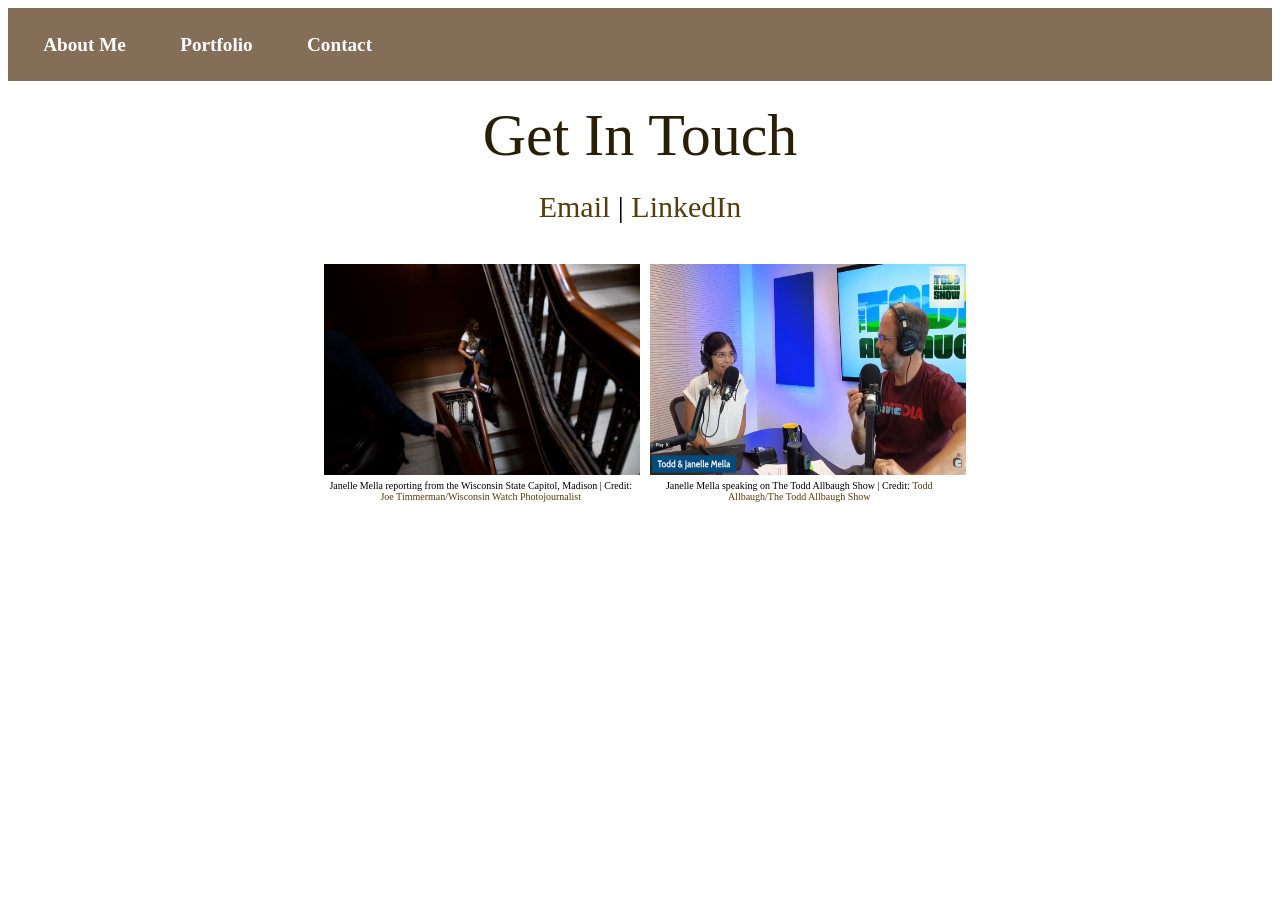
==== Portfolio/contact.html @ a8cc0e9a "Add files via upload" ====
<head>
  <link href="style.css" type="text/css" rel="stylesheet" />
</head>

<!---------------------Navbar-------------------------->
<body>
  <div class="navbar">    
    <div class="nav-buttons">
      <a href="aboutme.html" class="nav-item">About Me</a>
      <a href="portfolio.html" class="nav-item">Portfolio</a>
      <a href="contact.html" class="nav-item">Contact</a>
    </div>
    
    <div class="nav-item hamburger">☰</div>
  </div>

  <script>
    document.querySelector('.hamburger').onclick = () => {
      document.querySelector('.nav-buttons').classList.toggle('active');
    };
  </script>
<!-----------------------Contact Info---------------------->

<div class="contact-title">
    Get In Touch
  </div>
  <div class="contact-links">
    <a href="mailto:janellemella2027@u.northwestern.edu">Email</a> <!--mailto: pulls up the uers default email with a pre-drafted email to the receiver when clicked-->
    | <a href="https://www.linkedin.com/in/janellemella">LinkedIn</a>
  </div>

<div class="contact-photos">
  <img src= "contact1.PNG" alt='Janelle Mella at the Wisconsin State Capitol, Madison, photo by Joe Timmerman' class = 'contact-photos'/>
  <img src= "contact2.PNG" alt='Janelle Mella at the Wisconsin State Capitol, Madison, photo by Joe Timmerman' class = 'contact-photos'/>
</div>

<div class="contact-caption">
  <span class="caption-alignment">
    Janelle Mella reporting from the Wisconsin State Capitol, Madison | Credit: 
    <a href='https://wisconsinwatch.org/author/jtimmerman/'>Joe Timmerman/Wisconsin Watch Photojournalist</a>
  </span>

  <span class="caption-alignment">
    Janelle Mella speaking on The Todd Allbaugh Show | Credit: 
    <a href='https://toddallbaughshow.com/'>Todd Allbaugh/The Todd Allbaugh Show</a>
  </span>
</div>

</body>
</html>
---- Portfolio/style.css ----
/*********************Styling for navbar********************/
html {
  scroll-behavior: smooth;
}
.navbar {
  display: flex;
  justify-content: space-between;
  padding: 1em;
  background: #856e58;
  color: white;
  position: sticky;
  top: 0;
  z-index: 10;
}

.nav-buttons {
  display: flex;
  gap: 1em;
}

.nav-item {
  padding: 0.5em 1em;
  color: white;
  text-decoration: none;
  font-size:1.2em;
  font-weight:bold;
}

.hamburger {
  display: none;
}

.content {
  width: 50%;
  margin: auto;
  font-size:1.4em;
}

img.fm{
  width: 80%;
  margin: auto;
  display: block;
}

#hero { position: relative; }
#hero h1 { 
  position: absolute; 
  top: 30%; left: 50%; 
  transform: translate(-50%,-50%); 
  font-family: 'Impact', Arial Black, sans-serif;
  font-size: 5em;
  font-weight: 900;
  color: #fff;
  text-shadow: 
    0 0 10px #000, 
    3px 3px 0 #000,
    -3px -3px 0 #000,
    3px 0 0 #000;
  letter-spacing: 4px;
  text-transform: uppercase;
  margin: 0;
}
.cutline {
  text-align: center;
}
/*********************About Me Section******************/

.aboutme-title {
  color: rgb(41, 31, 7);
  font-family: 'Times New Roman', Times, serif;
  text-align: center;
  font-size: 90px;
  margin-top: 20px;
  margin-bottom: 20px;
}

.aboutme-blurb {
  color: rgb(82, 61, 12);
  font-family: 'Times New Roman', Times, serif;
  text-align: center;
  font-size: 25px;
  margin-bottom: 20px;
  width: 60%;        /* so lines don't go to the end of the page */
  margin: 0 auto;    /* centers the blurb box */
  margin-bottom: 20px;
}

/*image formatting */
.janelle {
  width: 30%;
  height: auto;
  display: block; /* makes sure the image doesn't function as text but as its own entity I believe */
  margin: auto;
}

/*caption formatting */
.aboutme-caption {
  width: 30%;
  font-size: 15px;
  text-align: center;
  margin: 0 auto;  /* centers the caption not just the text itself */
  margin-top: 5px; 
}

/********************Portfolio section******************/

/*clips formatting */
.clip-section {
  margin-bottom: 40px; /* margin-bottom and -top makes there be no gap between the headlines and text below and above it*/
}

.clip-links {
  font-family: 'Times New Roman', Times, serif;
  text-align: center;
  font-size: 25px;
}

.clip-links a {
  font-style: italic;
}

.clip-titles {
  margin-bottom: 10px;
}

.portfolio-title {
  color: rgb(41, 31, 7);
  font-family: 'Times New Roman', Times, serif;
  text-align: center;
  font-size: 60px;
  margin-top: 20px;
  margin-bottom: 40px;
}

/******************Contact Section***********************/

.contact-title {
  color: rgb(41, 31, 7);
  font-family: 'Times New Roman', Times, serif;
  text-align: center;
  font-size: 60px;
  margin-top: 20px;
}

.contact-links {
  margin-top: 20px;
  font-size: 30px;
  text-align: center;
}

/*image formatting -- I used AI to help with logistics of positioning the images on the page because I was having trouble */
.contact-photos{
  width: 50%;
  height: auto;
  display: block;
  margin: 0 auto;
  margin-top: 20px;
  display: flex; /*puts the images side by side */
  gap: 10px; /*creates a little space between images */
  text-align: center;
}

/*caption formatting */
.contact-caption {
  text-align: center;  
  margin-top: 5px;
  font-size: 10px;
}

/* each caption side by side */
.caption-alignment {
  display: inline-block; /*makes sure the texts can be side by side */
  width: 25%;            
  text-align: center;    
}

/*********************************************************/

/*General headline styling for each page*/

h1 {
  color: rgb(41, 31, 7);
  font-family:'Times New Roman', Times, serif;
  text-align: center;
  font-size: 60px;
  margin-bottom: 20px; 
}

h2 {
  color: rgb(82, 61, 12);
  font-family: 'Times New Roman', Times, serif;
  text-align: center;
  font-size: 30px;
  margin-bottom: 10px;
}

/* Formatting for all hyperlinks */

a {
  color: rgb(82, 61, 12);
  text-decoration: none; /*text-decoration takes away the line underneath that automatically shows up when hyperlinked*/
}

a:hover { /* a:hover just formats the link's hovering function and allows a user to hover */
  color: #1113b4; /* Makes the words turn blue when users hover their cursor so they know the links are clickable */
}

/* Mobile for navbar/page overall*/

@media (orientation: portrait) {

  .nav-buttons {
    display: none;
  }

  .hamburger {
    display: block;
  }

  .nav-buttons.active {
    display: flex;
    flex-direction: column;
    position: absolute;
    top: 100%;
    left: 0;
    right: 0;
    background: #333;
    padding: 1em;
  }

  .content {
    width: 95%;
  }

  body {
    width: 100%;
    font-size: 2em;
  }
}
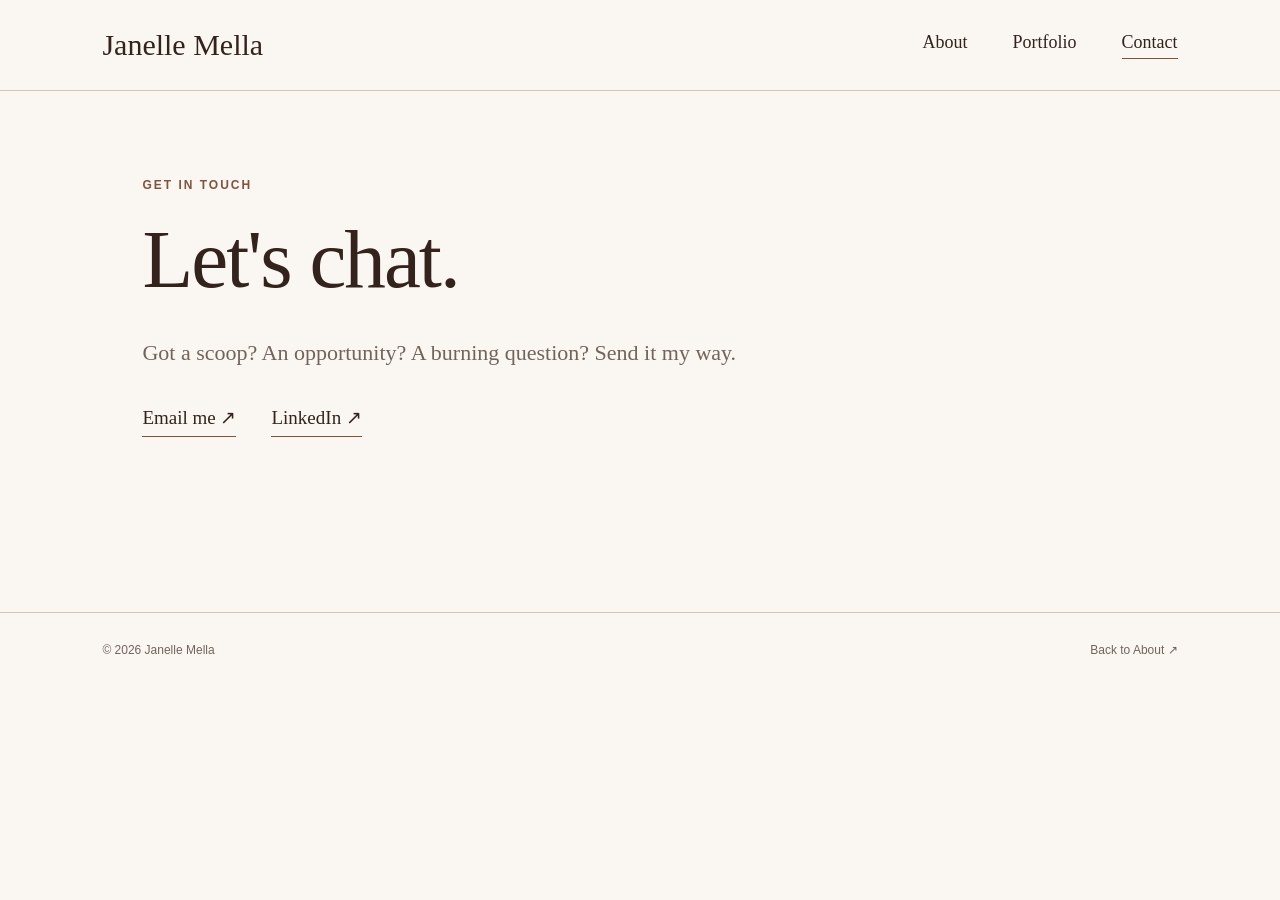
==== commit a4b202c2: "commit" ====
--- a/Portfolio/contact.html
+++ b/Portfolio/contact.html
@@ -1,50 +1,77 @@
+
+<!DOCTYPE html>
+<html lang="en">
 <head>
-  <link href="style.css" type="text/css" rel="stylesheet" />
+  <meta charset="UTF-8">
+  <meta name="viewport" content="width=device-width, initial-scale=1.0">
+  <title>Contact | Janelle Mella</title>
+  <link rel="stylesheet" href="style.css">
 </head>
 
-<!---------------------Navbar-------------------------->
 <body>
-  <div class="navbar">    
-    <div class="nav-buttons">
-      <a href="aboutme.html" class="nav-item">About Me</a>
-      <a href="portfolio.html" class="nav-item">Portfolio</a>
-      <a href="contact.html" class="nav-item">Contact</a>
-    </div>
-    
-    <div class="nav-item hamburger">☰</div>
-  </div>
+
+  <!-- NAVIGATION -->
+  <header class="site-header">
+    <a href="aboutme.html" class="site-logo">Janelle Mella</a>
+
+    <button class="menu-toggle" type="button"
+      aria-label="Toggle navigation"
+      aria-expanded="false"
+      aria-controls="main-nav">☰</button>
+
+    <nav class="main-nav" id="main-nav" aria-label="Main navigation">
+      <a href="aboutme.html">About</a>
+      <a href="portfolio.html">Portfolio</a>
+      <a href="contact.html" class="active" aria-current="page">Contact</a>
+    </nav>
+  </header>
+
+  <main class="inner-page">
+
+    <!-- CONTACT INTRODUCTION -->
+    <section class="page-intro contact-intro">
+      <p class="eyebrow">GET IN TOUCH</p>
+
+      <h1>Let's chat.</h1>
+
+      <p> Got a scoop? An opportunity? A burning question? Send it my way.</p>
+
+      <div class="contact-links">
+        <a href="mailto:janellemella2027@u.northwestern.edu">
+          Email me ↗
+        </a>
+
+        <a href="https://www.linkedin.com/in/janellemella"
+          target="_blank" rel="noopener noreferrer">
+          LinkedIn ↗
+        </a>
+      </div>
+    </section>
+  </main>
+
+  <footer class="site-footer">
+    <p>© 2026 Janelle Mella</p>
+    <a href="aboutme.html">Back to About ↗</a>
+  </footer>
 
   <script>
-    document.querySelector('.hamburger').onclick = () => {
-      document.querySelector('.nav-buttons').classList.toggle('active');
-    };
+    const menuButton = document.querySelector('.menu-toggle');
+    const nav = document.querySelector('.main-nav');
+
+    menuButton.addEventListener('click', () => {
+      const isOpen = nav.classList.toggle('open');
+      menuButton.setAttribute('aria-expanded', isOpen);
+      menuButton.textContent = isOpen ? '✕' : '☰';
+    });
+
+    nav.querySelectorAll('a').forEach(link => {
+      link.addEventListener('click', () => {
+        nav.classList.remove('open');
+        menuButton.setAttribute('aria-expanded', 'false');
+        menuButton.textContent = '☰';
+      });
+    });
   </script>
-<!-----------------------Contact Info---------------------->
-
-<div class="contact-title">
-    Get In Touch
-  </div>
-  <div class="contact-links">
-    <a href="mailto:janellemella2027@u.northwestern.edu">Email</a> <!--mailto: pulls up the uers default email with a pre-drafted email to the receiver when clicked-->
-    | <a href="https://www.linkedin.com/in/janellemella">LinkedIn</a>
-  </div>
-
-<div class="contact-photos">
-  <img src= "contact1.PNG" alt='Janelle Mella at the Wisconsin State Capitol, Madison, photo by Joe Timmerman' class = 'contact-photos'/>
-  <img src= "contact2.PNG" alt='Janelle Mella at the Wisconsin State Capitol, Madison, photo by Joe Timmerman' class = 'contact-photos'/>
-</div>
-
-<div class="contact-caption">
-  <span class="caption-alignment">
-    Janelle Mella reporting from the Wisconsin State Capitol, Madison | Credit: 
-    <a href='https://wisconsinwatch.org/author/jtimmerman/'>Joe Timmerman/Wisconsin Watch Photojournalist</a>
-  </span>
-
-  <span class="caption-alignment">
-    Janelle Mella speaking on The Todd Allbaugh Show | Credit: 
-    <a href='https://toddallbaughshow.com/'>Todd Allbaugh/The Todd Allbaugh Show</a>
-  </span>
-</div>
 
 </body>
-</html>+</html>
--- a/Portfolio/style.css
+++ b/Portfolio/style.css
@@ -1,239 +1,456 @@
-/*********************Styling for navbar********************/
+
+/* =====================================
+   JANELLE MELLA — EDITORIAL MINIMAL
+   ===================================== */
+
+/* COLOR PALETTE */
+:root {
+  --background: #faf7f2;
+  --text: #33231c;
+  --accent: #80533c;
+  --muted: #70645b;
+  --border: #d5c5b6;
+  --serif: Georgia, 'Times New Roman', serif;
+}
+
+/* GLOBAL */
+* {
+  box-sizing: border-box;
+}
+
 html {
   scroll-behavior: smooth;
 }
-.navbar {
+
+body {
+  margin: 0;
+  background: var(--background);
+  color: var(--text);
+  font-family: var(--serif);
+  font-size: 17px;
+  -webkit-font-smoothing: antialiased;
+}
+
+a {
+  color: inherit;
+  text-decoration: none;
+  transition: color 0.2s ease;
+}
+
+a:hover {
+  color: var(--accent);
+}
+
+img {
+  max-width: 100%;
+}
+
+/* NAVIGATION */
+.site-header {
   display: flex;
   justify-content: space-between;
-  padding: 1em;
-  background: #856e58;
-  color: white;
+  align-items: center;
+  padding: 28px 8%;
+  gap: 30px;
+  background: var(--background);
+  border-bottom: 1px solid var(--border);
   position: sticky;
   top: 0;
-  z-index: 10;
-}
-
-.nav-buttons {
+  z-index: 100;
+}
+
+.site-logo {
+  font-size: 30px;
+  white-space: nowrap;
+}
+
+.main-nav {
   display: flex;
-  gap: 1em;
-}
-
-.nav-item {
-  padding: 0.5em 1em;
-  color: white;
-  text-decoration: none;
-  font-size:1.2em;
-  font-weight:bold;
-}
-
-.hamburger {
+  align-items: center;
+  gap: 45px;
+}
+
+.main-nav a {
+  font-size: 18px;
+  padding-bottom: 5px;
+  border-bottom: 1px solid transparent;
+}
+
+.main-nav a:hover,
+.main-nav a.active {
+  border-color: var(--accent);
+}
+
+.menu-toggle {
   display: none;
-}
-
-.content {
-  width: 50%;
-  margin: auto;
-  font-size:1.4em;
-}
-
-img.fm{
-  width: 80%;
-  margin: auto;
+  border: none;
+  background: transparent;
+  color: var(--text);
+  font-size: 27px;
+  cursor: pointer;
+}
+
+/* ABOUT HERO */
+.about-hero {
+  max-width: 1450px;
+  margin: 0 auto;
+  padding: 75px 8% 70px;
+  display: grid;
+  grid-template-columns: 0.85fr 1.15fr;
+  align-items: center;
+  gap: 7%;
+}
+
+.hero-photo {
+  margin: 0;
+}
+
+.hero-photo img {
   display: block;
-}
-
-#hero { position: relative; }
-#hero h1 { 
-  position: absolute; 
-  top: 30%; left: 50%; 
-  transform: translate(-50%,-50%); 
-  font-family: 'Impact', Arial Black, sans-serif;
-  font-size: 5em;
-  font-weight: 900;
-  color: #fff;
-  text-shadow: 
-    0 0 10px #000, 
-    3px 3px 0 #000,
-    -3px -3px 0 #000,
-    3px 0 0 #000;
-  letter-spacing: 4px;
-  text-transform: uppercase;
+  width: 100%;
+  height: auto;
+  max-height: 510px;
+  object-fit: cover;
+}
+
+.hero-photo figcaption {
+  margin-top: 8px;
+  font-size: 12px;
+  color: var(--muted);
+}
+
+.eyebrow {
+  font-family: Arial, sans-serif;
+  font-size: 12px;
+  font-weight: bold;
+  letter-spacing: 2px;
+  color: var(--accent);
+}
+
+.hero-content h1 {
+  font-size: clamp(42px, 4.2vw, 67px);
+  font-weight: normal;
+  line-height: 1.14;
+  letter-spacing: -1.5px;
+  margin: 22px 0 28px;
+}
+
+.hero-content > p:not(.eyebrow) {
+  font-size: 20px;
+  line-height: 1.75;
+  margin: 0 0 18px;
+}
+
+.text-link {
+  display: inline-flex;
+  align-items: center;
+  gap: 15px;
+  margin-top: 15px;
+  padding-bottom: 7px;
+  border-bottom: 1px solid var(--accent);
+  font-size: 16px;
+}
+
+/* ABOUT — THREE COLUMNS */
+.about-columns {
+  max-width: 1450px;
+  margin: 0 auto;
+  padding: 55px 8% 95px;
+  display: grid;
+  grid-template-columns: repeat(3, minmax(0, 1fr));
+  gap: 0;
+  border-top: 1px solid var(--border);
+}
+
+.about-column {
+  padding: 0 35px;
+  border-right: 1px solid var(--border);
+}
+
+.about-column:first-child {
+  padding-left: 0;
+}
+
+.about-column:last-child {
+  border-right: none;
+  padding-right: 0;
+}
+
+.about-column h2 {
+  font-size: clamp(27px, 2.5vw, 36px);
+  font-style: italic;
+  font-weight: normal;
+  line-height: 1.2;
+  margin: 0 0 22px;
+}
+
+.about-column p {
+  font-size: 17px;
+  line-height: 1.7;
+  margin: 0 0 18px;
+}
+
+.column-link {
+  display: inline-block;
+  margin-top: 12px;
+  padding-bottom: 5px;
+  border-bottom: 1px solid var(--accent);
+  font-size: 16px;
+}
+
+/* INNER PAGES */
+.inner-page {
+  max-width: 1200px;
+  margin: 0 auto;
+  padding: 75px 8% 110px;
+}
+
+.page-intro {
+  max-width: 820px;
+  margin-bottom: 85px;
+}
+
+.page-intro h1 {
+  font-size: clamp(52px, 6.5vw, 88px);
+  font-weight: normal;
+  line-height: 1.1;
+  letter-spacing: -2px;
+  margin: 22px 0 28px;
+}
+
+.page-intro > p:not(.eyebrow) {
+  font-size: 22px;
+  line-height: 1.7;
+  color: var(--muted);
+}
+
+/* PORTFOLIO SECTIONS */
+.publication-section {
+  display: grid;
+  grid-template-columns: 1fr 2fr;
+  gap: 55px;
+  padding: 42px 0 65px;
+  border-top: 1px solid var(--border);
+}
+
+.publication-section h2 {
+  font-size: 31px;
+  font-weight: normal;
+  font-style: italic;
   margin: 0;
-}
-.cutline {
-  text-align: center;
-}
-/*********************About Me Section******************/
-
-.aboutme-title {
-  color: rgb(41, 31, 7);
-  font-family: 'Times New Roman', Times, serif;
-  text-align: center;
-  font-size: 90px;
-  margin-top: 20px;
-  margin-bottom: 20px;
-}
-
-.aboutme-blurb {
-  color: rgb(82, 61, 12);
-  font-family: 'Times New Roman', Times, serif;
-  text-align: center;
+  line-height: 1.3;
+}
+
+.article-list a {
+  display: flex;
+  justify-content: space-between;
+  align-items: center;
+  gap: 25px;
+  padding: 22px 0;
+  border-bottom: 1px solid var(--border);
+  font-size: 20px;
+  line-height: 1.5;
+}
+
+.article-list a:first-child {
+  padding-top: 0;
+}
+
+.article-list .arrow {
   font-size: 25px;
-  margin-bottom: 20px;
-  width: 60%;        /* so lines don't go to the end of the page */
-  margin: 0 auto;    /* centers the blurb box */
-  margin-bottom: 20px;
-}
-
-/*image formatting */
-.janelle {
-  width: 30%;
-  height: auto;
-  display: block; /* makes sure the image doesn't function as text but as its own entity I believe */
-  margin: auto;
-}
-
-/*caption formatting */
-.aboutme-caption {
-  width: 30%;
-  font-size: 15px;
-  text-align: center;
-  margin: 0 auto;  /* centers the caption not just the text itself */
-  margin-top: 5px; 
-}
-
-/********************Portfolio section******************/
-
-/*clips formatting */
-.clip-section {
-  margin-bottom: 40px; /* margin-bottom and -top makes there be no gap between the headlines and text below and above it*/
-}
-
-.clip-links {
-  font-family: 'Times New Roman', Times, serif;
-  text-align: center;
-  font-size: 25px;
-}
-
-.clip-links a {
-  font-style: italic;
-}
-
-.clip-titles {
-  margin-bottom: 10px;
-}
-
-.portfolio-title {
-  color: rgb(41, 31, 7);
-  font-family: 'Times New Roman', Times, serif;
-  text-align: center;
-  font-size: 60px;
-  margin-top: 20px;
-  margin-bottom: 40px;
-}
-
-/******************Contact Section***********************/
-
-.contact-title {
-  color: rgb(41, 31, 7);
-  font-family: 'Times New Roman', Times, serif;
-  text-align: center;
-  font-size: 60px;
-  margin-top: 20px;
+  flex-shrink: 0;
+}
+
+.article-list a:hover {
+  color: var(--accent);
+}
+
+/* CONTACT PAGE */
+.contact-intro {
+  margin-bottom: 65px;
 }
 
 .contact-links {
-  margin-top: 20px;
-  font-size: 30px;
-  text-align: center;
-}
-
-/*image formatting -- I used AI to help with logistics of positioning the images on the page because I was having trouble */
-.contact-photos{
-  width: 50%;
-  height: auto;
+  display: flex;
+  flex-wrap: wrap;
+  gap: 35px;
+  margin-top: 35px;
+}
+
+.contact-links a {
+  font-size: 19px;
+  padding-bottom: 7px;
+  border-bottom: 1px solid var(--accent);
+}
+
+.contact-gallery {
+  display: grid;
+  grid-template-columns: repeat(2, minmax(0, 1fr));
+  gap: 35px;
+}
+
+.contact-gallery figure {
+  margin: 0;
+}
+
+.contact-gallery img {
   display: block;
-  margin: 0 auto;
-  margin-top: 20px;
-  display: flex; /*puts the images side by side */
-  gap: 10px; /*creates a little space between images */
-  text-align: center;
-}
-
-/*caption formatting */
-.contact-caption {
-  text-align: center;  
-  margin-top: 5px;
-  font-size: 10px;
-}
-
-/* each caption side by side */
-.caption-alignment {
-  display: inline-block; /*makes sure the texts can be side by side */
-  width: 25%;            
-  text-align: center;    
-}
-
-/*********************************************************/
-
-/*General headline styling for each page*/
-
-h1 {
-  color: rgb(41, 31, 7);
-  font-family:'Times New Roman', Times, serif;
-  text-align: center;
-  font-size: 60px;
-  margin-bottom: 20px; 
-}
-
-h2 {
-  color: rgb(82, 61, 12);
-  font-family: 'Times New Roman', Times, serif;
-  text-align: center;
-  font-size: 30px;
-  margin-bottom: 10px;
-}
-
-/* Formatting for all hyperlinks */
-
-a {
-  color: rgb(82, 61, 12);
-  text-decoration: none; /*text-decoration takes away the line underneath that automatically shows up when hyperlinked*/
-}
-
-a:hover { /* a:hover just formats the link's hovering function and allows a user to hover */
-  color: #1113b4; /* Makes the words turn blue when users hover their cursor so they know the links are clickable */
-}
-
-/* Mobile for navbar/page overall*/
-
-@media (orientation: portrait) {
-
-  .nav-buttons {
+  width: 100%;
+  height: 350px;
+  object-fit: cover;
+}
+
+.contact-gallery figcaption {
+  margin-top: 12px;
+  color: var(--muted);
+  font-size: 13px;
+  line-height: 1.6;
+}
+
+.contact-gallery figcaption a {
+  text-decoration: underline;
+}
+
+/* FOOTER */
+.site-footer {
+  display: flex;
+  justify-content: space-between;
+  align-items: center;
+  gap: 20px;
+  padding: 30px 8%;
+  border-top: 1px solid var(--border);
+  color: var(--muted);
+  font-family: Arial, sans-serif;
+  font-size: 12px;
+}
+
+.site-footer p {
+  margin: 0;
+}
+
+/* TABLET */
+@media (max-width: 1000px) {
+  .about-hero {
+    gap: 5%;
+  }
+
+  .hero-content h1 {
+    font-size: 45px;
+  }
+
+  .about-column {
+    padding: 0 22px;
+  }
+}
+
+/* MOBILE */
+@media (max-width: 768px) {
+
+  .site-header {
+    padding: 20px 6%;
+  }
+
+  .site-logo {
+    font-size: 24px;
+  }
+
+  .menu-toggle {
+    display: block;
+  }
+
+  .main-nav {
     display: none;
-  }
-
-  .hamburger {
-    display: block;
-  }
-
-  .nav-buttons.active {
-    display: flex;
-    flex-direction: column;
     position: absolute;
     top: 100%;
     left: 0;
     right: 0;
-    background: #333;
-    padding: 1em;
-  }
-
-  .content {
-    width: 95%;
-  }
-
-  body {
-    width: 100%;
-    font-size: 2em;
-  }
-}+    background: var(--background);
+    border-bottom: 1px solid var(--border);
+    padding: 20px 6% 30px;
+    flex-direction: column;
+    align-items: flex-start;
+    gap: 20px;
+  }
+
+  .main-nav.open {
+    display: flex;
+  }
+
+  .about-hero {
+    grid-template-columns: 1fr;
+    padding: 45px 6% 50px;
+    gap: 35px;
+  }
+
+  .hero-photo {
+    max-width: 430px;
+  }
+
+  .hero-content h1 {
+    font-size: clamp(40px, 9vw, 54px);
+  }
+
+  .hero-content > p:not(.eyebrow) {
+    font-size: 18px;
+  }
+
+  .about-columns {
+    grid-template-columns: 1fr;
+    padding: 15px 6% 65px;
+    border-top: none;
+  }
+
+  .about-column,
+  .about-column:first-child,
+  .about-column:last-child {
+    padding: 35px 0;
+    border-right: none;
+    border-top: 1px solid var(--border);
+  }
+
+  .about-column h2 {
+    font-size: 32px;
+  }
+
+  .inner-page {
+    padding: 55px 6% 80px;
+  }
+
+  .page-intro {
+    margin-bottom: 60px;
+  }
+
+  .page-intro h1 {
+    font-size: 52px;
+  }
+
+  .page-intro > p:not(.eyebrow) {
+    font-size: 19px;
+  }
+
+  .publication-section {
+    grid-template-columns: 1fr;
+    gap: 25px;
+    padding: 35px 0 55px;
+  }
+
+  .publication-section h2 {
+    font-size: 29px;
+  }
+
+  .article-list a {
+    font-size: 18px;
+  }
+
+  .contact-gallery {
+    grid-template-columns: 1fr;
+  }
+
+  .contact-gallery img {
+    height: auto;
+  }
+
+  .site-footer {
+    padding: 25px 6%;
+  }
+}
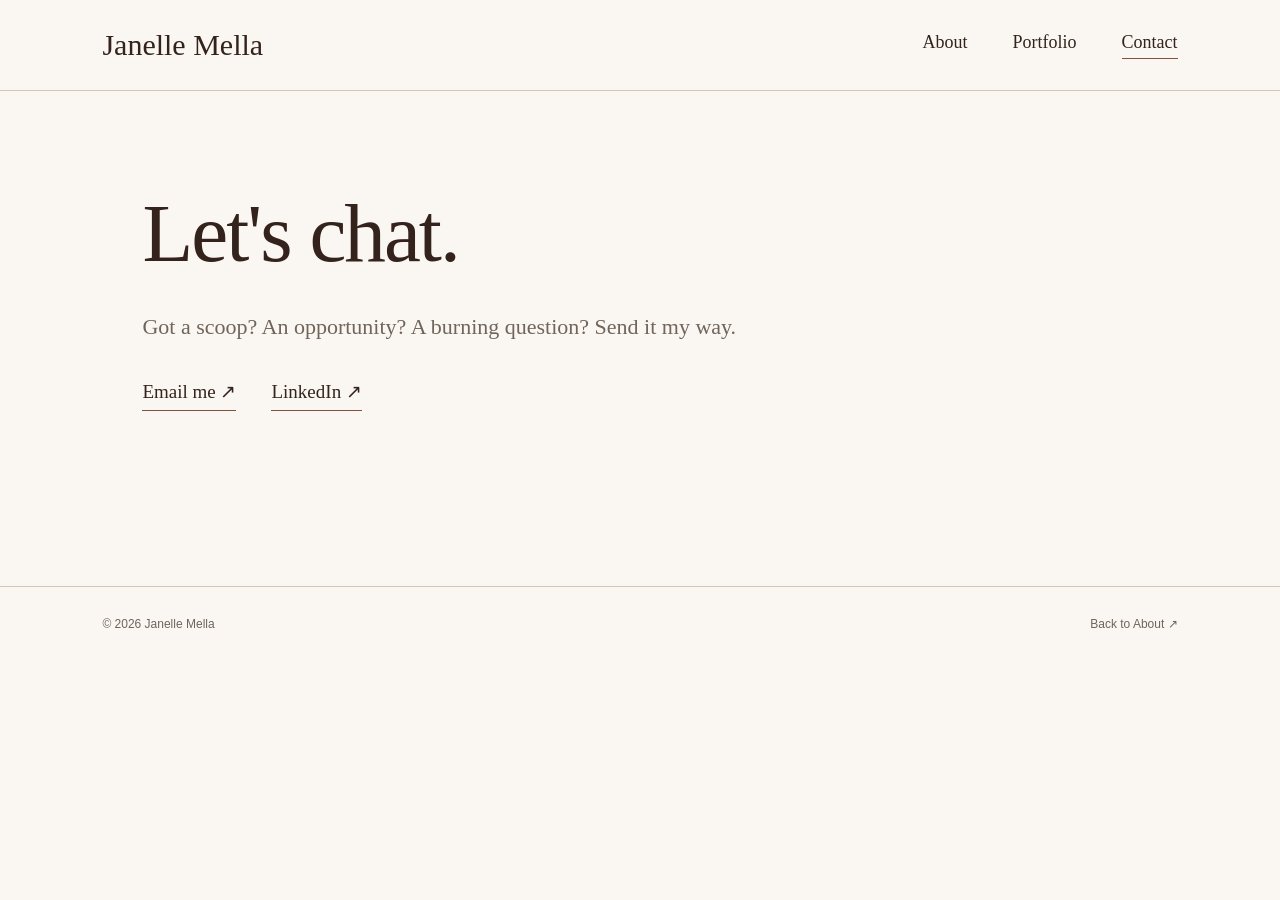
==== commit 36f2ebb3: "commit" ====
--- a/Portfolio/contact.html
+++ b/Portfolio/contact.html
@@ -30,7 +30,6 @@
 
     <!-- CONTACT INTRODUCTION -->
     <section class="page-intro contact-intro">
-      <p class="eyebrow">GET IN TOUCH</p>
 
       <h1>Let's chat.</h1>
 
--- a/Portfolio/style.css
+++ b/Portfolio/style.css
@@ -241,28 +241,46 @@
   line-height: 1.3;
 }
 
-.article-list a {
+/* PORTFOLIO DESCRIPTION */
+.publication-content {
   display: flex;
+  flex-direction: column;
+  align-items: flex-start;
+}
+
+.publication-description {
+  font-size: 20px;
+  line-height: 1.7;
+  color: var(--muted);
+  margin: 0 0 25px;
+  max-width: 650px;
+}
+
+/* PORTFOLIO LINK */
+.publication-link {
+  display: inline-flex;
   justify-content: space-between;
   align-items: center;
   gap: 25px;
-  padding: 22px 0;
+  padding: 12px 0;
   border-bottom: 1px solid var(--border);
-  font-size: 20px;
+  font-size: 18px;
   line-height: 1.5;
-}
-
-.article-list a:first-child {
-  padding-top: 0;
-}
-
-.article-list .arrow {
+  transition: color 0.2s ease;
+}
+
+.publication-link .arrow {
   font-size: 25px;
   flex-shrink: 0;
-}
-
-.article-list a:hover {
+  transition: transform 0.2s ease;
+}
+
+.publication-link:hover {
   color: var(--accent);
+}
+
+.publication-link:hover .arrow {
+  transform: translate(3px, -3px);
 }
 
 /* CONTACT PAGE */
@@ -438,8 +456,12 @@
     font-size: 29px;
   }
 
-  .article-list a {
+  .publication-description {
     font-size: 18px;
+  }
+
+  .publication-link {
+    font-size: 17px;
   }
 
   .contact-gallery {
@@ -454,3 +476,13 @@
     padding: 25px 6%;
   }
 }
+
+/* PUBLICATION LOCATIONS */
+.publication-location {
+  font-family: Arial, sans-serif;
+  font-size: 12px;
+  text-transform: uppercase;
+  letter-spacing: 1.5px;
+  color: var(--muted);
+  margin: 10px 0 0;
+}
